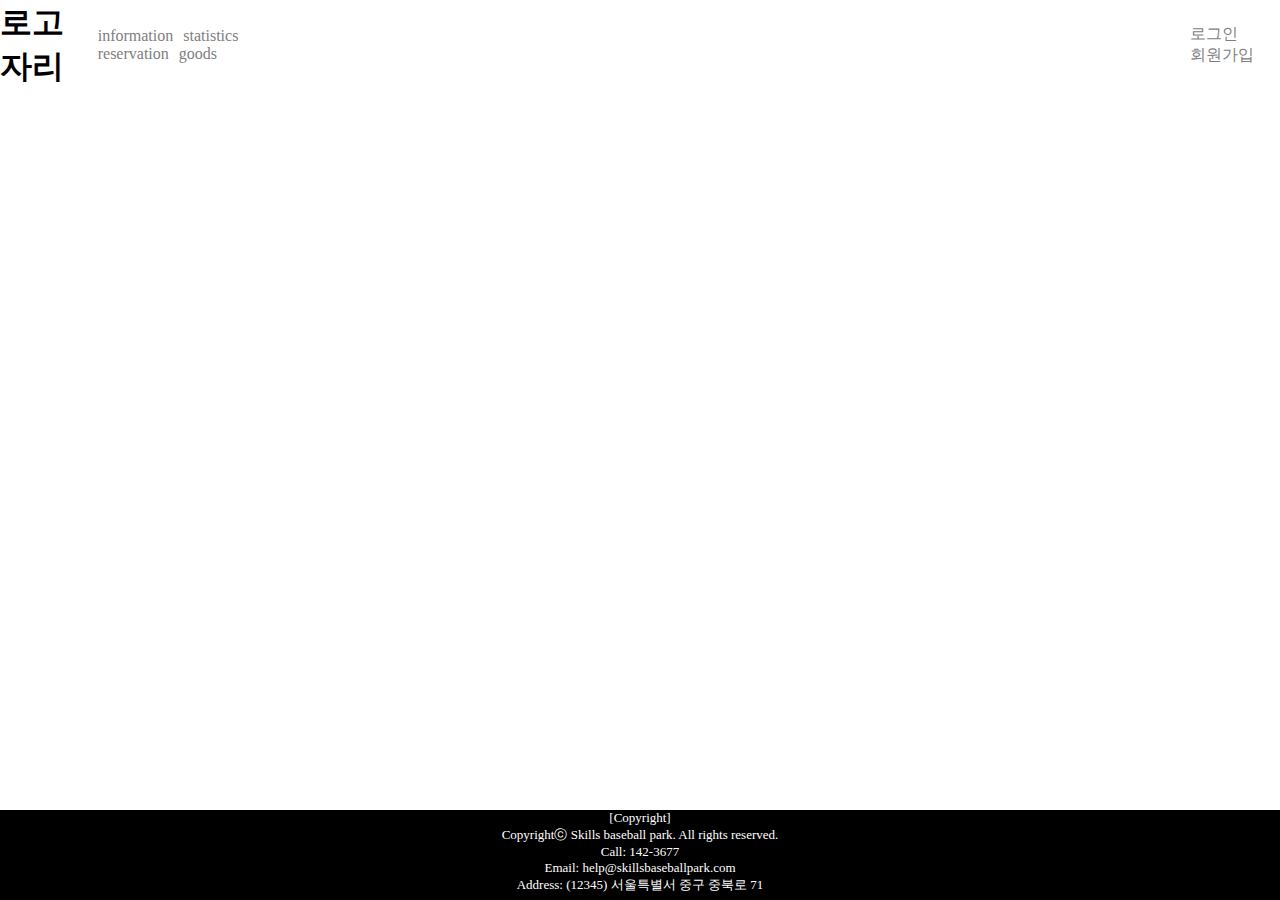
==== index.html @ 760633a7 "단체집합 당하기전 마지막 커밋" ====
<!DOCTYPE html>
<html lang="en">
<head>
    <meta charset="UTF-8">
    <meta name="viewport" content="width=device-width, initial-scale=1.0">
    <title>baseball</title>
    <link rel="stylesheet" href="style.css">
</head>
<body>
    <header>
        <div>
            <div class="headerdis">
                <h1>로고자리</h1>
                <ul class="nav_ul">
                    <li><a href="#">information</a></li>
                    <li><a href="#">statistics</a></li>
                    <li><a href="#">reservation</a></li>
                    <li><a href="#">goods</a></li>
                </ul>
                <ul class="login_ul">
                    <li><a href="#">로그인</a></li>
                    <li><a href="#">회원가입</a></li>
                </ul>
            </div>
        </div>
    </header>
    <main></main>
    <footer>
        <span>
            [Copyright]<br>
            Copyrightⓒ Skills baseball park. All rights reserved.<br>
            Call: 142-3677<br>
            Email: help@skillsbaseballpark.com<br>
            Address: (12345) 서울특별서 중구 중북로 71<br>
        </span>
    </footer>
</body>
</html>
---- style.css ----
* {
    margin: 0;
    padding: 0;
}
/* 그리드 */
body {
    width: 100vw;
    height: 100vh;
    display: grid;
    grid-template-columns: 1fr;
    grid-template-rows: 90px 1fr 90px;
    grid-template-areas:
    'header'
    'main'
    'footer';
}

header {
    grid-area: header;
}

main {
    grid-area: main;
}

footer {
    grid-area: footer;
}
/* 그리드 */

/* 헤더 영역 */
header {
    height: 90px;
    display: flex;
    justify-content: center;
    align-items: center;
}

ul {
    list-style: none;
}

li {
    float: left;
    margin-right: 10px;
}

.headerdis {
    display: flex;
    align-items: center;
}

.nav_ul {
    margin-left: 10px;
}

.login_ul {
    margin-left: 900px;
}

a {
    text-decoration: none;
    color: gray;
}

a:hover {
    font-weight: 900;
    color: black;
}
/* 헤더 영역 */
/* 푸터 영역 */
footer {
    display: flex;
    background-color: black;
    justify-content: center;
}

footer span {
    color: white;
    text-align: center;
    font-size: 13px;
}
/* 푸터 영역 */
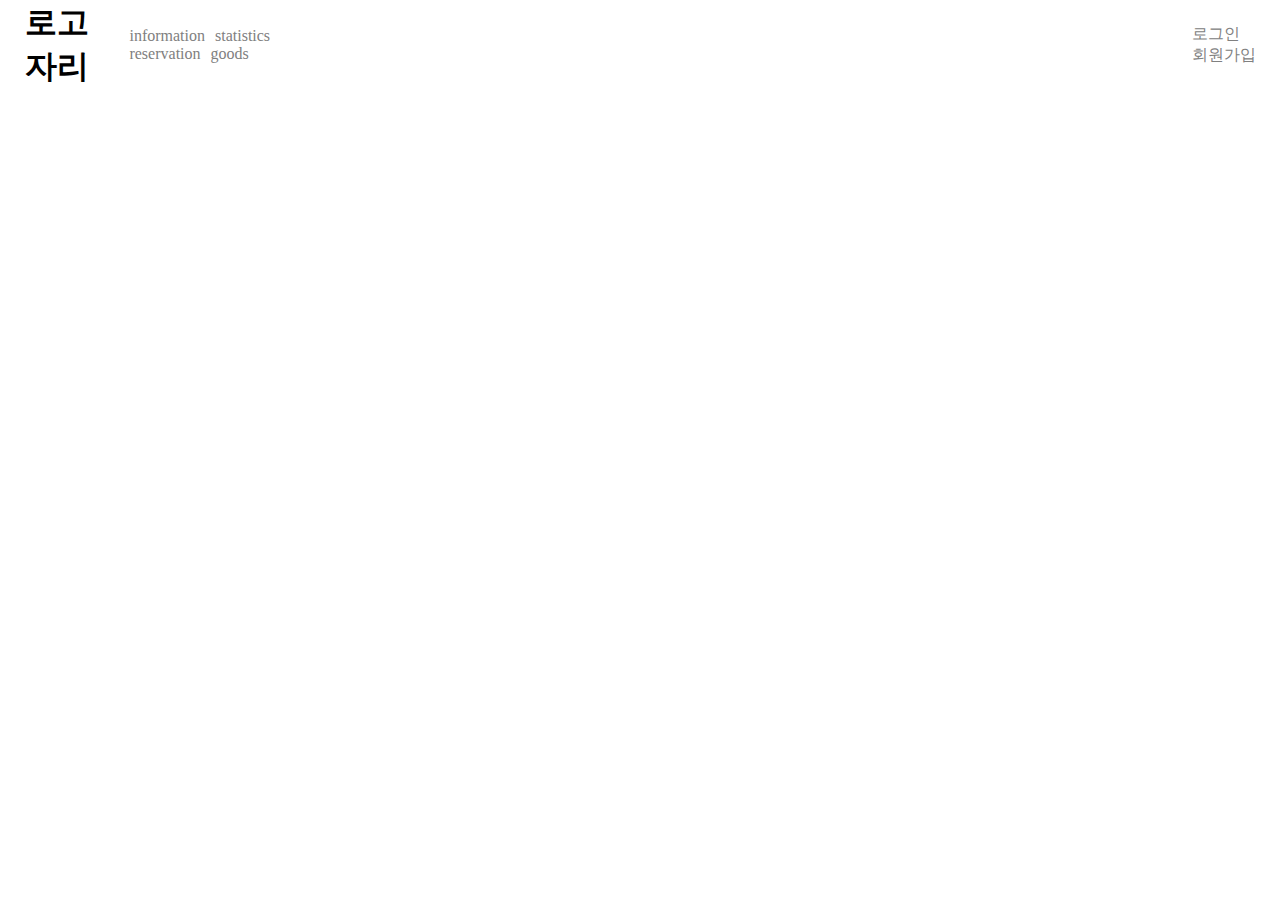
==== commit 548a988e: "세부조정" ====
--- a/index.html
+++ b/index.html
@@ -1,10 +1,10 @@
 <!DOCTYPE html>
-<html lang="en">
+<html lang="ko">
 <head>
     <meta charset="UTF-8">
     <meta name="viewport" content="width=device-width, initial-scale=1.0">
     <title>baseball</title>
-    <link rel="stylesheet" href="style.css">
+    <link rel="stylesheet" href="./style.css">
 </head>
 <body>
     <header>
@@ -24,7 +24,8 @@
             </div>
         </div>
     </header>
-    <main></main>
+    <main>
+    </main>
     <footer>
         <span>
             [Copyright]<br>
--- a/style.css
+++ b/style.css
@@ -2,38 +2,17 @@
     margin: 0;
     padding: 0;
 }
-/* 그리드 */
-body {
-    width: 100vw;
-    height: 100vh;
-    display: grid;
-    grid-template-columns: 1fr;
-    grid-template-rows: 90px 1fr 90px;
-    grid-template-areas:
-    'header'
-    'main'
-    'footer';
-}
-
-header {
-    grid-area: header;
-}
-
-main {
-    grid-area: main;
-}
-
-footer {
-    grid-area: footer;
-}
-/* 그리드 */
 
 /* 헤더 영역 */
 header {
+    background-color: white;
     height: 90px;
     display: flex;
     justify-content: center;
     align-items: center;
+    position: fixed;
+    padding-left: 25px;
+    padding-right: 11px;
 }
 
 ul {
@@ -51,7 +30,7 @@
 }
 
 .nav_ul {
-    margin-left: 10px;
+    margin-left: 30px;
 }
 
 .login_ul {
@@ -68,6 +47,7 @@
     color: black;
 }
 /* 헤더 영역 */
+
 /* 푸터 영역 */
 footer {
     display: flex;
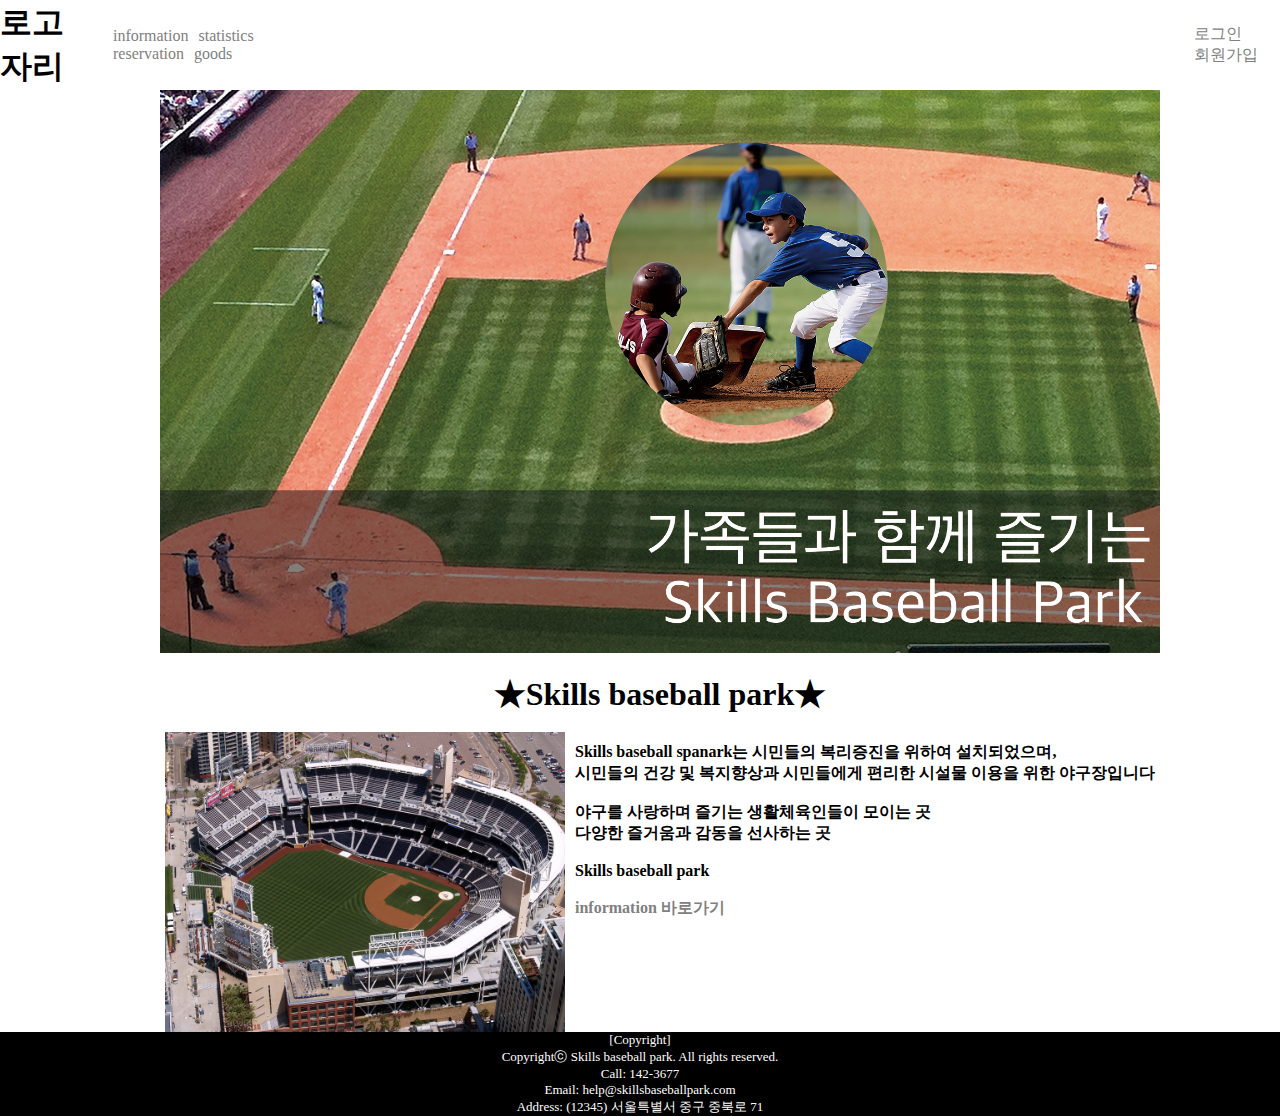
==== commit e6a1cd3d: "슬라이드와 information영역 만들기" ====
--- a/index.html
+++ b/index.html
@@ -8,32 +8,81 @@
 </head>
 <body>
     <header>
-        <div>
+        <divs>
             <div class="headerdis">
                 <h1>로고자리</h1>
                 <ul class="nav_ul">
-                    <li><a href="#">information</a></li>
-                    <li><a href="#">statistics</a></li>
-                    <li><a href="#">reservation</a></li>
-                    <li><a href="#">goods</a></li>
+                    <li class="headerli"><a href="#">information</a></li>
+                    <li class="headerli"><a href="#">statistics</a></li>
+                    <li class="headerli"><a href="#">reservation</a></li>
+                    <li class="headerli"><a href="#">goods</a></li>
                 </ul>
                 <ul class="login_ul">
-                    <li><a href="#">로그인</a></li>
-                    <li><a href="#">회원가입</a></li>
+                    <li class="headerli"><a href="#">로그인</a></li>
+                    <li class="headerli"><a href="#">회원가입</a></li>
                 </ul>
             </div>
         </div>
     </header>
-    <main>
+    <main id="container">
+      <!-- 슬라이드 -->
+      <div class="slidebox">
+        <input type="radio" name="slide" id="slide01" checked />
+        <input type="radio" name="slide" id="slide02"/>
+        <input type="radio" name="slide" id="slide03" />
+        <input type="radio" name="slide" id="slide04" />
+        <ul class="slidelist">
+          <li class="slideitem">
+            <div>
+              <a><img src="./IMG/slide1.png" /></a>
+            </div>
+          </li>
+          <li class="slideitem">
+            <div>
+              <a><img src="./IMG/slide2.png" /></a>
+            </div>
+          </li>
+          <li class="slideitem">
+            <div>
+              <a><img src="./IMG/slide3.png" /></a>
+            </div>
+          </li>
+          <li class="slideitem">
+            <div>
+              <a><img src="./IMG/slide4.png" /></a>
+            </div>
+          </li>
+        </ul>
+      </div>
+      <!-- 슬라이드 -->
+      <!-- 인포메이션 영역 -->
+      <div class="informationh1">
+        <h1>★Skills baseball park★</h1>
+      </div>
+      <div class="informationimgspan">
+        <img src="./IMG/42.jpg" alt="" class="informationimg">
+        <p>
+          Skills baseball spanark는 시민들의 복리증진을 위하여 설치되었으며,<br>
+          시민들의 건강 및 복지향상과 시민들에게 편리한 시설물 이용을 위한 야구장입니다<br>
+          <br>
+          야구를 사랑하며 즐기는 생활체육인들이 모이는 곳<br>
+          다양한 즐거움과 감동을 선사하는 곳<br>
+          <br>
+          Skills baseball park<br>
+          <br>
+          <a href="#">information 바로가기</a>
+        </p>
+      </div>
+      <!-- 인포메이션 영역 -->
     </main>
     <footer>
-        <span>
-            [Copyright]<br>
-            Copyrightⓒ Skills baseball park. All rights reserved.<br>
-            Call: 142-3677<br>
-            Email: help@skillsbaseballpark.com<br>
-            Address: (12345) 서울특별서 중구 중북로 71<br>
-        </span>
+      <span>
+        [Copyright]<br>
+        Copyrightⓒ Skills baseball park. All rights reserved.<br>
+        Call: 142-3677<br>
+        Email: help@skillsbaseballpark.com<br>
+        Address: (12345) 서울특별서 중구 중북로 71<br>
+      </span>
     </footer>
-</body>
+  </body>
 </html>--- a/style.css
+++ b/style.css
@@ -6,20 +6,20 @@
 /* 헤더 영역 */
 header {
     background-color: white;
+    width: 100%;
     height: 90px;
     display: flex;
     justify-content: center;
     align-items: center;
     position: fixed;
-    padding-left: 25px;
-    padding-right: 11px;
+    z-index: 1;
 }
 
 ul {
     list-style: none;
 }
 
-li {
+.headerli {
     float: left;
     margin-right: 10px;
 }
@@ -48,6 +48,102 @@
 }
 /* 헤더 영역 */
 
+
+
+/* 콘테이너 */
+#container {
+    width: 1320px;
+    margin: 0 auto;
+}
+
+/* 슬라이드 */
+[name="slide"] {
+    display: none;
+}
+
+.slidebox {
+    max-width: 1000px;
+    width: 100%;
+    margin: 0 auto;
+    text-align: center;
+    padding-top: 90px;
+}
+
+.slidebox img {
+    max-width: 100%;
+}
+
+.slidebox .slidelist {
+    white-space: nowrap;
+    font-size: 0;
+    overflow: hidden;
+}
+
+.slidebox .slideitem {
+    position: relative;
+    display: inline-block;
+    vertical-align: middle;
+    width: 100%;
+    transition: all 0.35s;
+}
+
+.slidebox .slideitem {
+    animation: slideAnimation 8s infinite linear;
+}
+
+@keyframes slideAnimation {
+
+    0%,
+    20%,
+    100% {
+        transform: translateX(0%);
+    }
+
+    25%,
+    45% {
+        transform: translateX(-100%);
+    }
+
+    50%,
+    70% {
+        transform: translateX(-200%);
+    }
+
+    75%,
+    95% {
+        transform: translateX(-300%);
+    }
+}
+/* 슬라이드 */
+
+/* 인포메이션 영역 */
+.informationh1 {
+    display: flex;
+    justify-content: center;
+    padding-top: 20px;
+    padding-bottom: 15px;
+}
+
+.informationimg {
+    width: 400px;
+    height: 300px;
+}
+
+.informationimgspan {
+    display: flex;
+    justify-content: center;
+}
+
+.informationimgspan p {
+    padding-top: 10px;
+    padding-left: 10px;
+    font-weight: 800;
+}
+
+/* 인포메이션 영역 */
+/* 콘테이너 */
+
+
 /* 푸터 영역 */
 footer {
     display: flex;
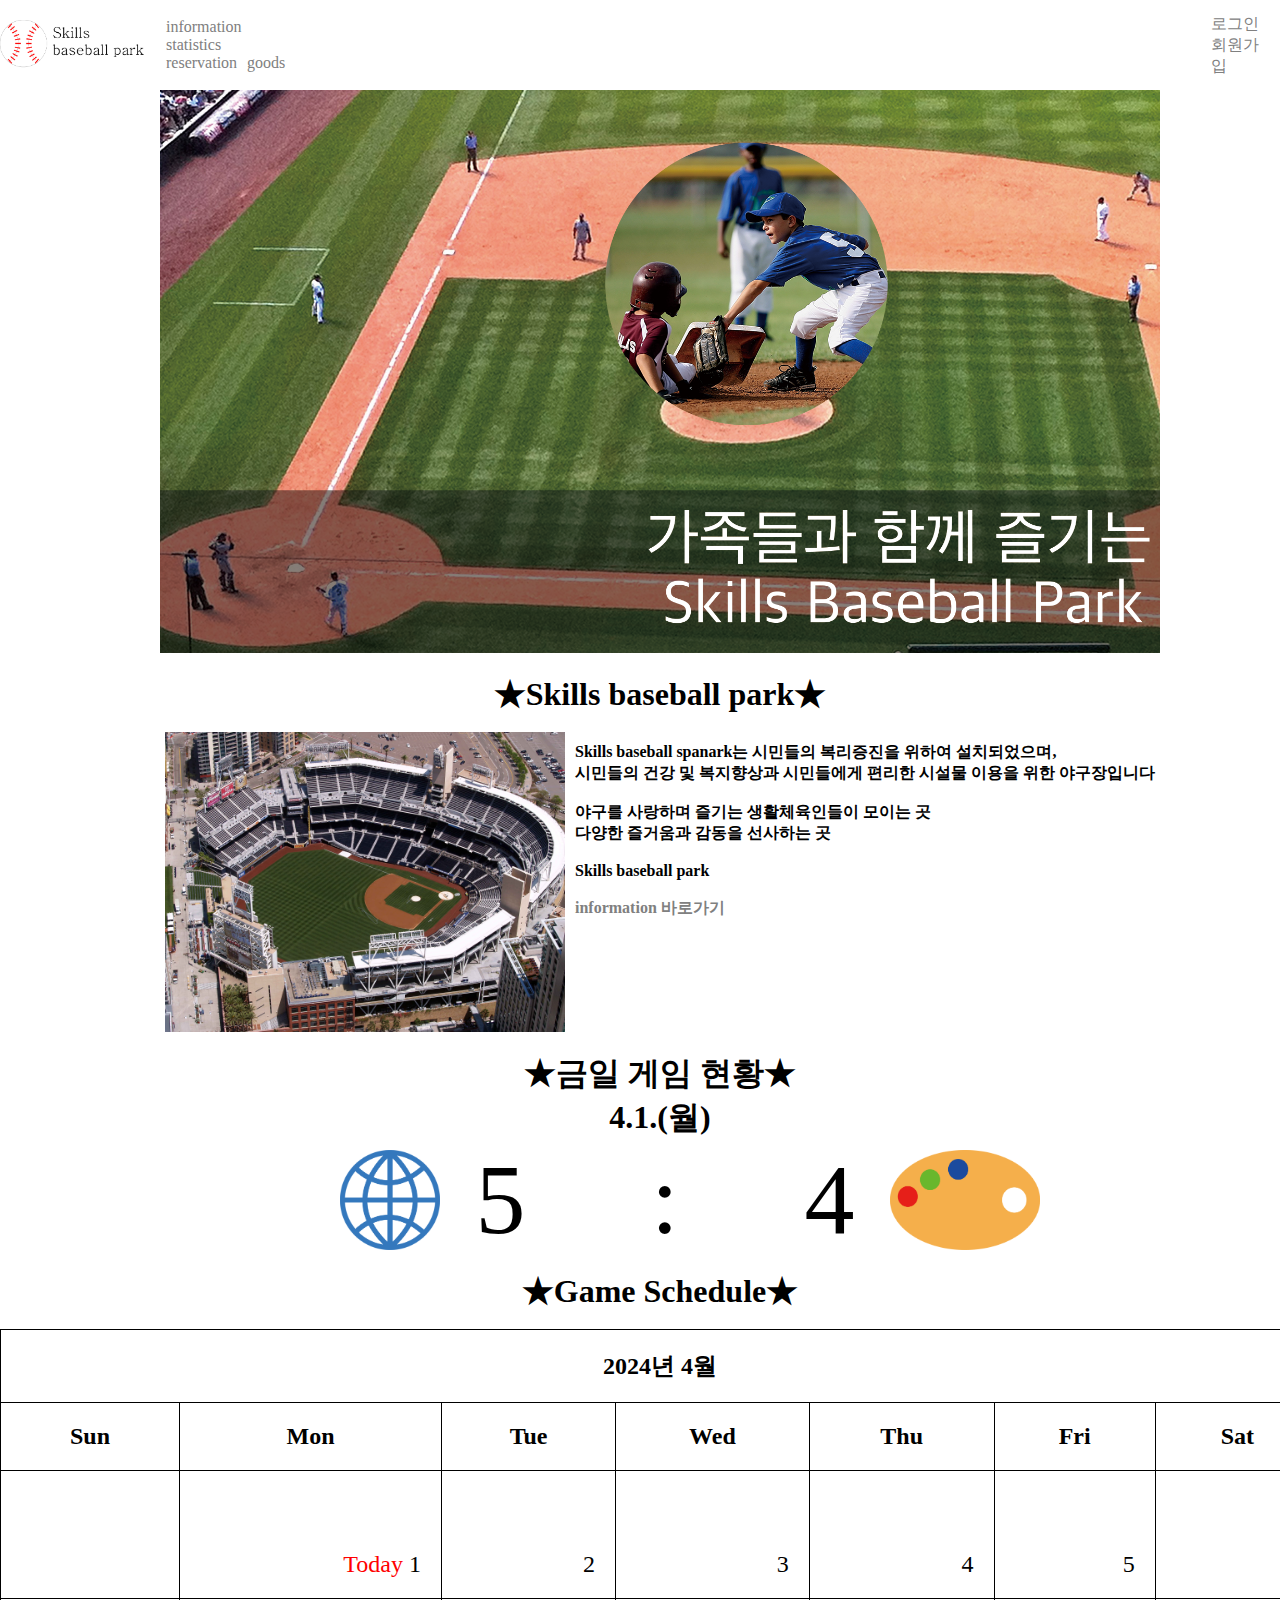
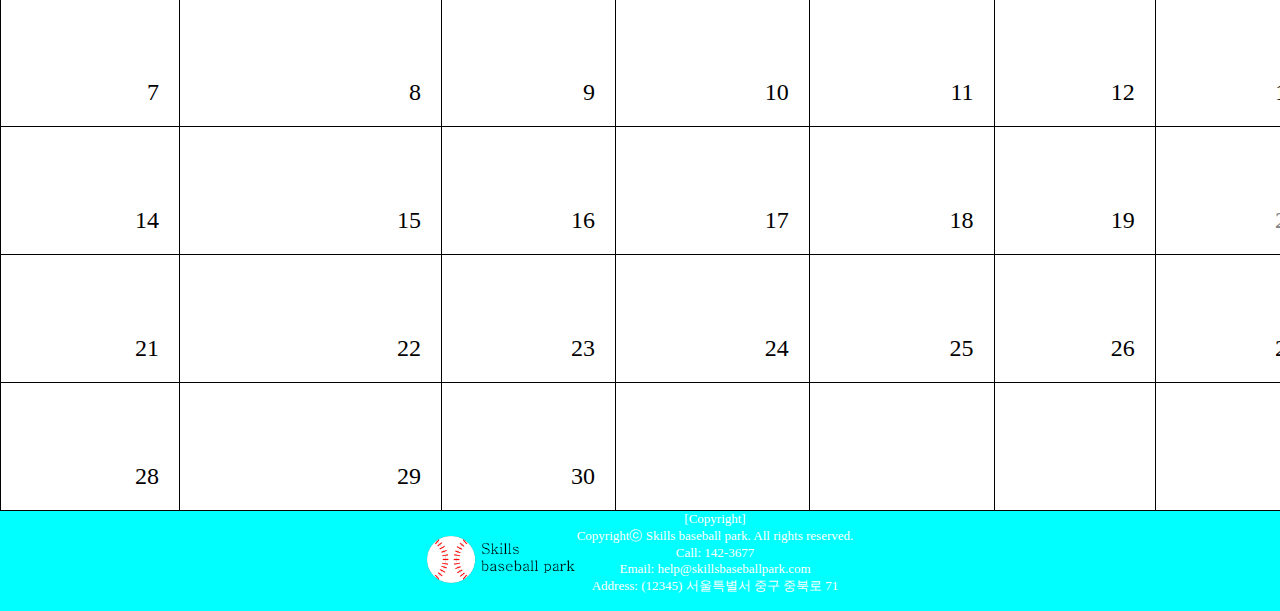
==== commit 7e8e1018: "팀 로고 추가" ====
--- a/index.html
+++ b/index.html
@@ -8,9 +8,9 @@
 </head>
 <body>
     <header>
-        <divs>
+        <div>
             <div class="headerdis">
-                <h1>로고자리</h1>
+                <img src="./logo.png" alt="" class="logo">
                 <ul class="nav_ul">
                     <li class="headerli"><a href="#">information</a></li>
                     <li class="headerli"><a href="#">statistics</a></li>
@@ -25,7 +25,7 @@
         </div>
     </header>
     <main id="container">
-      <!-- 슬라이드 -->
+      <!-- 슬라이드 시작 -->
       <div class="slidebox">
         <input type="radio" name="slide" id="slide01" checked />
         <input type="radio" name="slide" id="slide02"/>
@@ -54,8 +54,8 @@
           </li>
         </ul>
       </div>
-      <!-- 슬라이드 -->
-      <!-- 인포메이션 영역 -->
+      <!-- 슬라이드 끝 -->
+      <!-- 인포메이션 영역 시작 -->
       <div class="informationh1">
         <h1>★Skills baseball park★</h1>
       </div>
@@ -73,9 +73,112 @@
           <a href="#">information 바로가기</a>
         </p>
       </div>
-      <!-- 인포메이션 영역 -->
+      <!-- 인포메이션 영역 끝 -->
+
+      <!-- 금일 게임 현황 시작 -->
+      <div class="rmadlfh1">
+        <h1>★금일 게임 현황★</h1>
+      </div>
+      <div class="rmadlfday">
+        <h1>4.1.(월)</h1>
+      </div>
+      
+      <div class="today_game">
+        <img src="./teamweb.png" alt="" class="teamweb">
+        <span class="span5">5</span>
+        <span>:</span>
+        <span class="span4">4</span>
+        <img src="./teamdesign.png" alt="" class="teamweb2">
+      </div>
+      <!-- 금일 게임 현황 끝 -->
+
+      <!-- 게임 스케쥴 영역 시작 -->
+      <div class="informationh1">
+        <h1>★Game Schedule★</h1>
+      </div>
+      <Table class="game_table">
+        <tr id="game_table_tr">
+          <th colspan="7">
+            2024년 4월
+          </th>
+        </tr>
+        <tr id="game_table_tr">
+          <th>Sun</th>
+          <th>Mon</th>
+          <th>Tue</th>
+          <th>Wed</th>
+          <th>Thu</th>
+          <th>Fri</th>
+          <th>Sat</th>
+        </tr>
+        <tr>
+          <td></td>
+          <td>
+            <span id="today">Today</span>
+            1
+          </td>
+          <td>2</td>
+          <td>3</td>
+          <td>4</td>
+          <td>5</td>
+          <td>6</td>
+        </tr>
+        <tr>
+          <td>7</td>
+          <td>8</td>
+          <td>9</td>
+          <td>10</td>
+          <td>11</td>
+          <td>12</td>
+          <td>13</td>
+        </tr>
+        <tr>
+          <td>14</td>
+          <td>15</td>
+          <td>16</td>
+          <td>17</td>
+          <td>18</td>
+          <td>19</td>
+          <td class="have_game"><a href="#modal">20</a></td>
+        </tr>
+        <tr>
+          <td>21</td>
+          <td>22</td>
+          <td>23</td>
+          <td>24</td>
+          <td>25</td>
+          <td>26</td>
+          <td>27</td>
+        </tr>
+        <tr>
+          <td>28</td>
+          <td>29</td>
+          <td>30</td>
+          <td></td>
+          <td></td>
+          <td></td>
+          <td></td>
+        </tr>
+
+      </Table>
+      <!-- 게임 스케쥴 영역 끝 -->
+      <!-- 모달 시작 -->
+      <div id="modal">
+        <div id="modal_container">
+          <div id="modal_header">
+            <h1>4월 20일</h1>
+          </div>
+          <hr>
+          <div id="modal_body">
+            <p>아직 게임이 없습니다.</p>
+          </div>
+          <a href="#game_schedule_table"><button id="modal_close">닫기</button></a>
+        </div>
+      </div>
+      <!-- 모달 끝 -->
     </main>
     <footer>
+      <img src="./logo.png" alt="" class="logo" id="logo">
       <span>
         [Copyright]<br>
         Copyrightⓒ Skills baseball park. All rights reserved.<br>
--- a/style.css
+++ b/style.css
@@ -3,7 +3,7 @@
     padding: 0;
 }
 
-/* 헤더 영역 */
+/* 헤더 영역 시작 */
 header {
     background-color: white;
     width: 100%;
@@ -15,6 +15,11 @@
     z-index: 1;
 }
 
+.logo {
+    width: 150px;
+    height: 50px;
+}
+
 ul {
     list-style: none;
 }
@@ -30,7 +35,7 @@
 }
 
 .nav_ul {
-    margin-left: 30px;
+    margin-left: 20px;
 }
 
 .login_ul {
@@ -46,17 +51,20 @@
     font-weight: 900;
     color: black;
 }
-/* 헤더 영역 */
-
-
-
-/* 콘테이너 */
+/* 헤더 영역 끝 */
+
+
+
+/* 콘테이너 시작 */
 #container {
     width: 1320px;
     margin: 0 auto;
-}
-
-/* 슬라이드 */
+    display: flex;
+    flex-wrap: wrap;
+    justify-content: center;
+}
+
+/* 슬라이드 시작 */
 [name="slide"] {
     display: none;
 }
@@ -114,14 +122,15 @@
         transform: translateX(-300%);
     }
 }
-/* 슬라이드 */
-
-/* 인포메이션 영역 */
+/* 슬라이드 끝*/
+
+/* 인포메이션 영역 시작*/
 .informationh1 {
     display: flex;
     justify-content: center;
     padding-top: 20px;
     padding-bottom: 15px;
+    width: 100%;
 }
 
 .informationimg {
@@ -132,6 +141,7 @@
 .informationimgspan {
     display: flex;
     justify-content: center;
+    width: 100%;
 }
 
 .informationimgspan p {
@@ -140,15 +150,151 @@
     font-weight: 800;
 }
 
-/* 인포메이션 영역 */
-/* 콘테이너 */
-
-
-/* 푸터 영역 */
+/* 인포메이션 영역 끝 */
+
+/* 금일 게임 현황 시작 */
+
+.rmadlfh1{
+    display: flex;
+    justify-content: center;
+    padding-top: 20px;
+    width: 100%;
+
+}
+
+.rmadlfday{
+    display: flex;
+    justify-content: center;
+    width: 100%;
+    padding-bottom: 10px;
+}
+
+.today_game {
+    display: flex;
+    justify-content: space-between;
+    align-items: center;
+    width: 1000px;
+    height: 100px;
+    padding-left: 60px;
+    /* background-color: aqua; */
+}
+
+.today_game span {
+    font-size: 100px;
+}
+
+.span5 {
+    padding-right: 90px;
+    border-radius: 10%;
+}
+
+.span5:hover {
+    color: #007bff;
+}
+
+.span4 {
+    padding-left: 90px;
+}
+
+.span4:hover {
+    color: orange;
+}
+
+.teamweb{
+    width: 100px;
+    height: 100px;
+    padding-left: 150px;
+    
+}
+.teamweb2{
+    width: 150px;
+    height: 100px;
+    padding-right: 150px;
+}
+/* 금일 게임 현황 끝 */
+
+/* 게임 스케쥴 영역 시작 */
+.game_table {
+    border: 1px solid black;
+    border-collapse: collapse;
+    width: 100%;
+}
+
+.game_table tr, .game_table td, .game_table th {
+    border: 1px solid black;
+    font-size: 24px;
+    padding: 20px;
+}
+
+.game_table tr, .game_table td {
+    padding-top: 80px;
+    text-align: end;
+}
+
+#game_table_tr {
+    text-align: center;
+}
+
+#today {
+    color: red;
+}
+/* 게임 스케쥴 영역 끝 */
+
+/* 모달 영역 시작 */
+#modal
+{
+    position: fixed;
+    width: 100%;
+    height: 100vh;
+    z-index: 1000;
+    top: 0;
+    left: 0;
+    background-color: rgba(0, 0, 0, 0.7);
+    text-align: center;
+    opacity: 0;
+    transition: all 0.5s;
+    visibility: hidden;
+}
+
+#modal_close {
+    font-size: 20px;
+    border: 1px solid #007bff;
+    border-radius: 0.25rem;
+    background-color: #007bff;
+    color: white;
+    margin-top: 20px;
+    padding: 5px 10px;
+    cursor: pointer;
+}
+
+#modal_container {
+    padding: 30px 10px;
+    background-color: white;
+    width: 40%;
+    margin: 0 auto;
+    margin-top: 120px;
+    border-radius: 20px;
+}
+
+#modal_body {
+    margin-top: 20px;
+    font-size: 24px;
+}
+
+#modal:target {
+    visibility: visible;
+    opacity: 1;
+}
+/* 모달 영역 끝 */
+/* 콘테이너 끝 */
+
+
+/* 푸터 영역 시작 */
 footer {
     display: flex;
-    background-color: black;
-    justify-content: center;
+    background-color: aqua;
+    justify-content: center;
+    height: 100px;
 }
 
 footer span {
@@ -156,4 +302,8 @@
     text-align: center;
     font-size: 13px;
 }
-/* 푸터 영역 */
+
+#logo {
+    padding-top: 25px;
+}
+/* 푸터 영역 끝 */
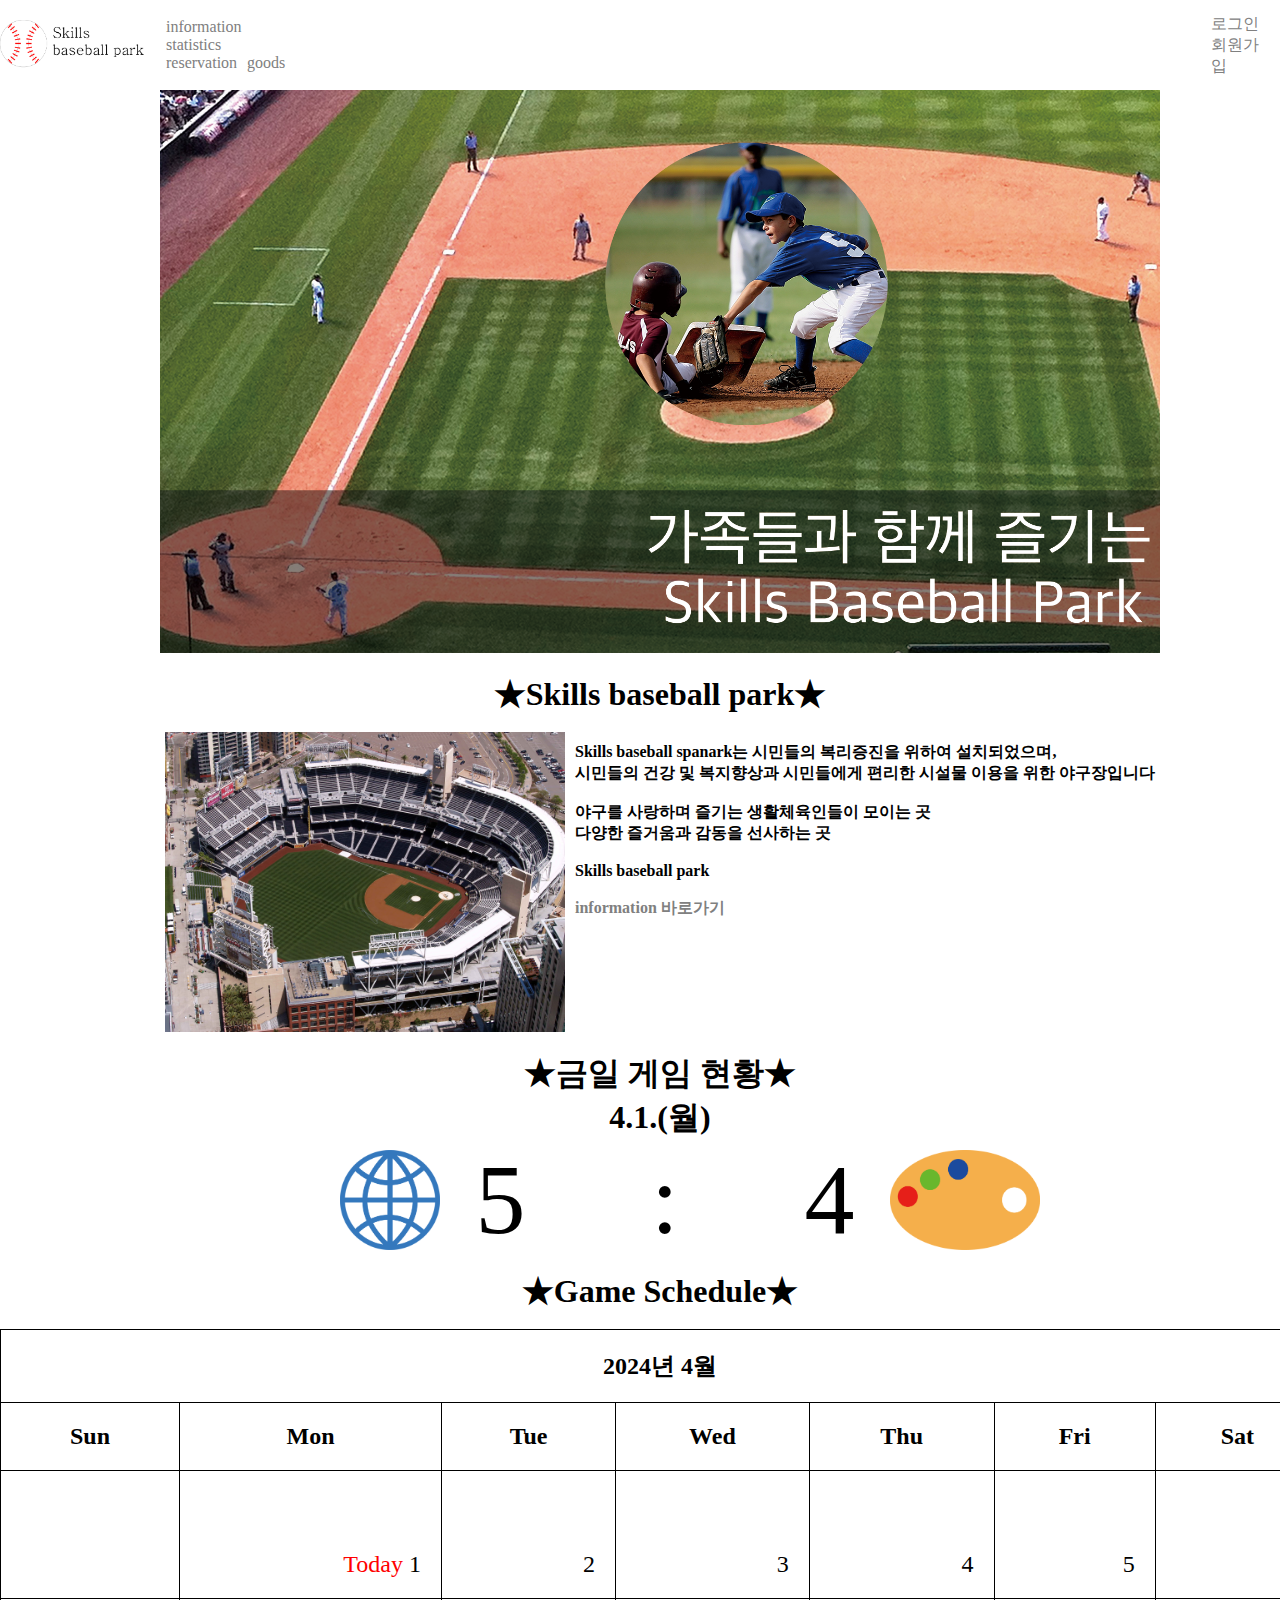
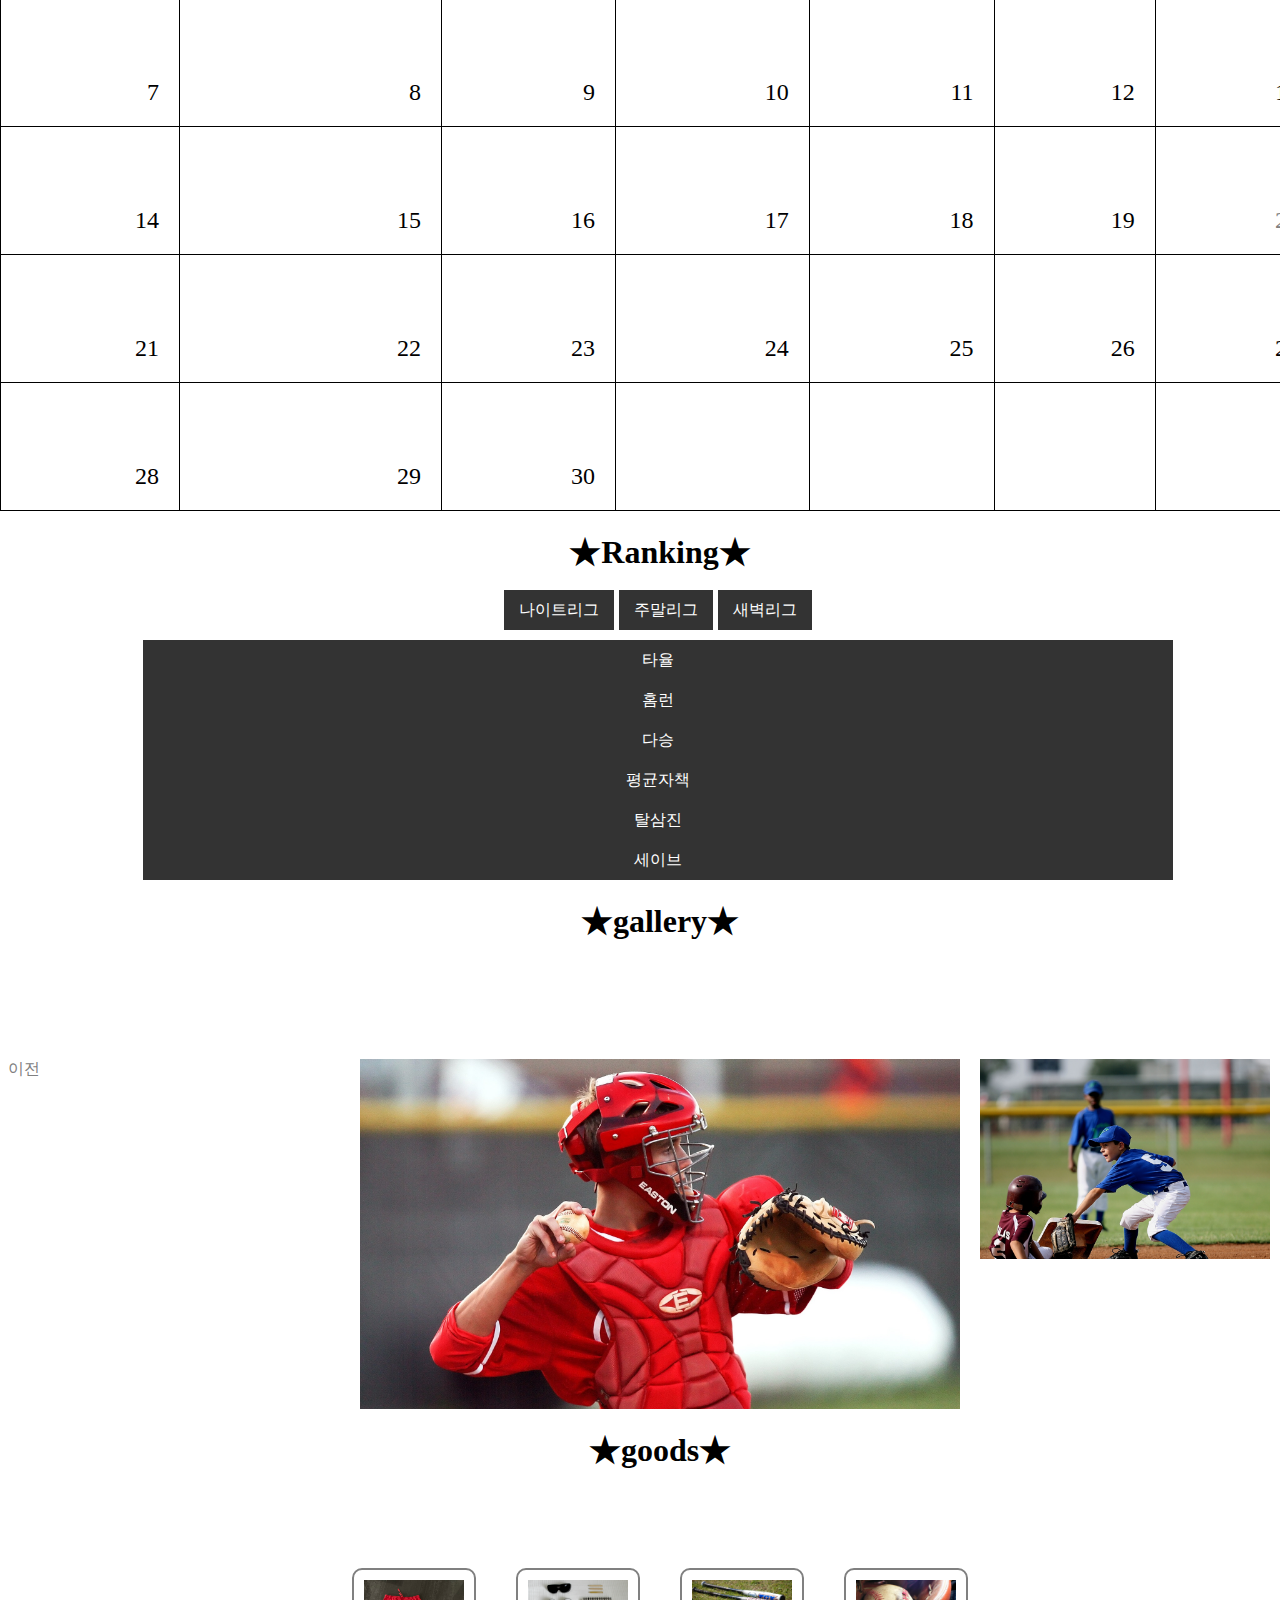
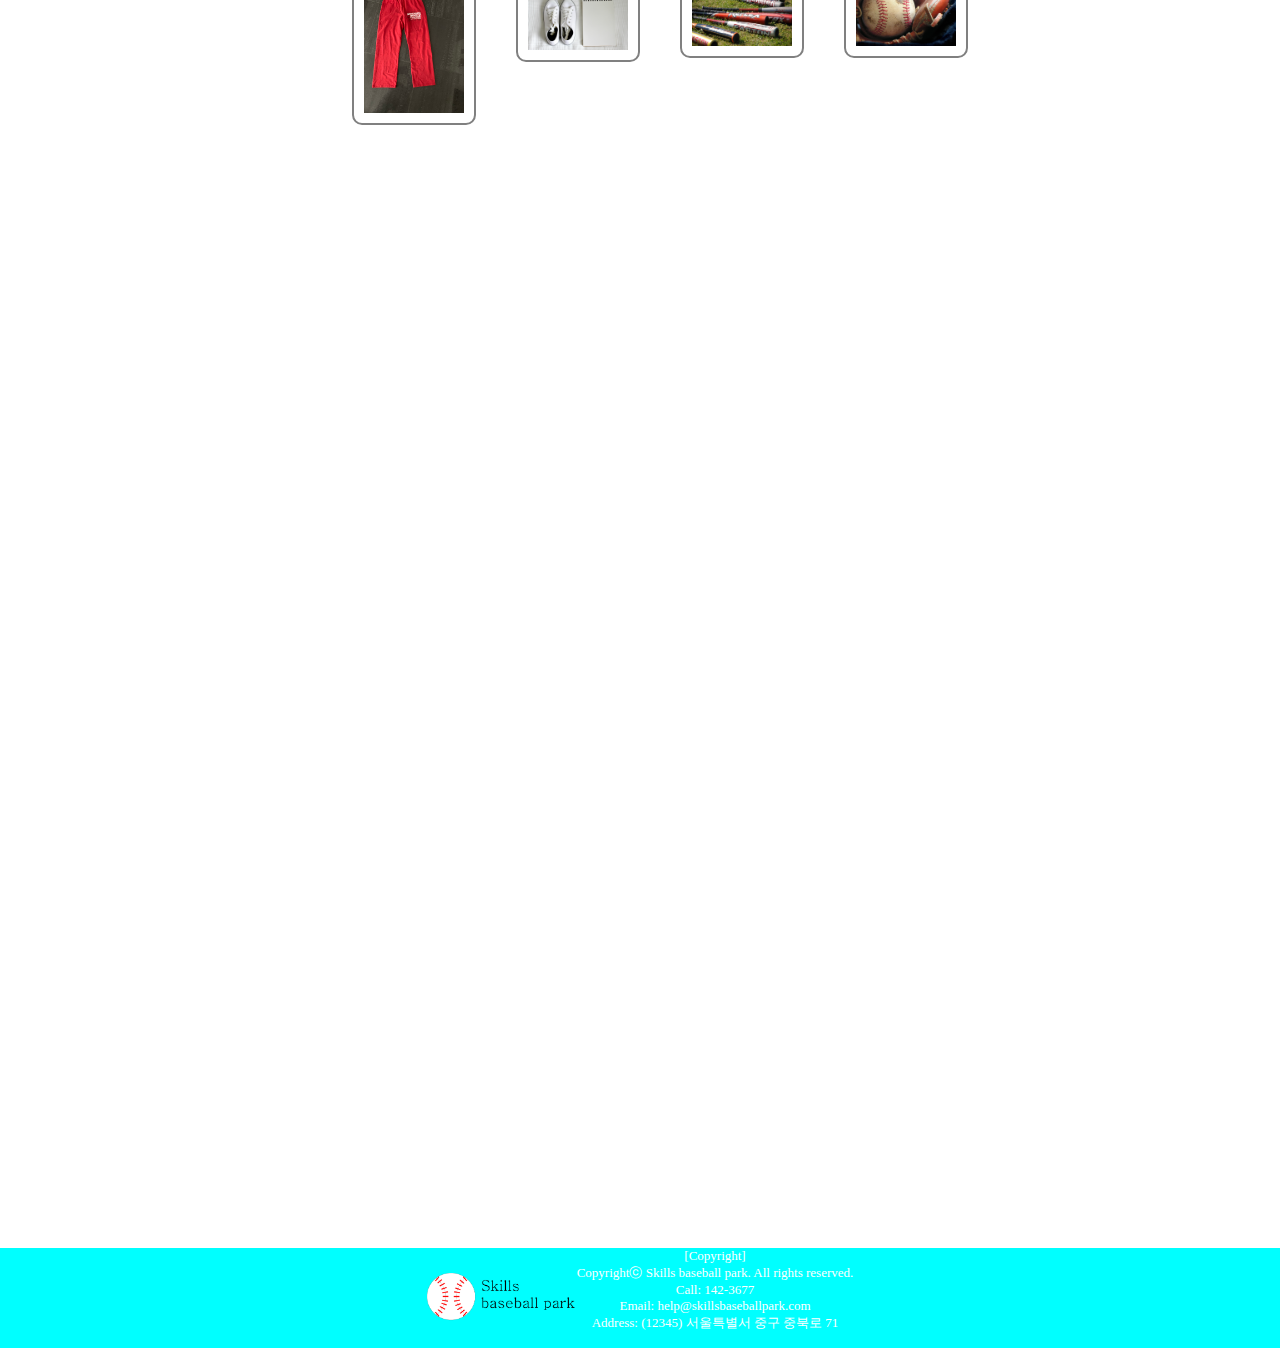
==== commit b9534189: "랭킹영역,갤러리 영역, 굿즈 영역 추가" ====
--- a/index.html
+++ b/index.html
@@ -1,191 +1,451 @@
 <!DOCTYPE html>
 <html lang="ko">
+
 <head>
-    <meta charset="UTF-8">
-    <meta name="viewport" content="width=device-width, initial-scale=1.0">
-    <title>baseball</title>
-    <link rel="stylesheet" href="./style.css">
+  <meta charset="UTF-8">
+  <meta name="viewport" content="width=device-width, initial-scale=1.0">
+  <title>baseball</title>
+  <link rel="stylesheet" href="./style.css">
 </head>
+
 <body>
-    <header>
-        <div>
-            <div class="headerdis">
-                <img src="./logo.png" alt="" class="logo">
-                <ul class="nav_ul">
-                    <li class="headerli"><a href="#">information</a></li>
-                    <li class="headerli"><a href="#">statistics</a></li>
-                    <li class="headerli"><a href="#">reservation</a></li>
-                    <li class="headerli"><a href="#">goods</a></li>
-                </ul>
-                <ul class="login_ul">
-                    <li class="headerli"><a href="#">로그인</a></li>
-                    <li class="headerli"><a href="#">회원가입</a></li>
-                </ul>
-            </div>
+  <header>
+    <div>
+      <div class="headerdis">
+        <img src="./logo.png" alt="" class="logo">
+        <ul class="nav_ul">
+          <li class="headerli"><a href="./sub01.html">information</a></li>
+          <li class="headerli"><a href="#">statistics</a></li>
+          <li class="headerli"><a href="#">reservation</a></li>
+          <li class="headerli"><a href="#">goods</a></li>
+        </ul>
+        <ul class="login_ul">
+          <li class="headerli"><a href="#">로그인</a></li>
+          <li class="headerli"><a href="#">회원가입</a></li>
+        </ul>
+      </div>
+    </div>
+  </header>
+  <main id="container">
+    <!-- 슬라이드 시작 -->
+    <div class="slidebox">
+      <input type="radio" name="slide" id="slide01" checked />
+      <input type="radio" name="slide" id="slide02" />
+      <input type="radio" name="slide" id="slide03" />
+      <input type="radio" name="slide" id="slide04" />
+      <ul class="slidelist">
+        <li class="slideitem">
+          <div>
+            <a><img src="./IMG/slide1.png" /></a>
+          </div>
+        </li>
+        <li class="slideitem">
+          <div>
+            <a><img src="./IMG/slide2.png" /></a>
+          </div>
+        </li>
+        <li class="slideitem">
+          <div>
+            <a><img src="./IMG/slide3.png" /></a>
+          </div>
+        </li>
+        <li class="slideitem">
+          <div>
+            <a><img src="./IMG/slide4.png" /></a>
+          </div>
+        </li>
+      </ul>
+    </div>
+    <!-- 슬라이드 끝 -->
+    <!-- 인포메이션 영역 시작 -->
+    <div class="informationh1">
+      <h1>★Skills baseball park★</h1>
+    </div>
+    <div class="informationimgspan">
+      <img src="./IMG/42.jpg" alt="" class="informationimg">
+      <p>
+        Skills baseball spanark는 시민들의 복리증진을 위하여 설치되었으며,<br>
+        시민들의 건강 및 복지향상과 시민들에게 편리한 시설물 이용을 위한 야구장입니다<br>
+        <br>
+        야구를 사랑하며 즐기는 생활체육인들이 모이는 곳<br>
+        다양한 즐거움과 감동을 선사하는 곳<br>
+        <br>
+        Skills baseball park<br>
+        <br>
+        <a href="./sub01.html">information 바로가기</a>
+      </p>
+    </div>
+    <!-- 인포메이션 영역 끝 -->
+
+    <!-- 금일 게임 현황 시작 -->
+    <div class="rmadlfh1">
+      <h1>★금일 게임 현황★</h1>
+    </div>
+    <div class="rmadlfday">
+      <h1>4.1.(월)</h1>
+    </div>
+
+    <div class="today_game">
+      <img src="./teamweb.png" alt="" class="teamweb">
+      <span class="span5">5</span>
+      <span>:</span>
+      <span class="span4">4</span>
+      <img src="./teamdesign.png" alt="" class="teamweb2">
+    </div>
+    <!-- 금일 게임 현황 끝 -->
+
+    <!-- 게임 스케쥴 영역 시작 -->
+    <div class="informationh1">
+      <h1>★Game Schedule★</h1>
+    </div>
+    <Table class="game_table">
+      <tr id="game_table_tr">
+        <th colspan="7">
+          2024년 4월
+        </th>
+      </tr>
+      <tr id="game_table_tr">
+        <th>Sun</th>
+        <th>Mon</th>
+        <th>Tue</th>
+        <th>Wed</th>
+        <th>Thu</th>
+        <th>Fri</th>
+        <th>Sat</th>
+      </tr>
+      <tr>
+        <td></td>
+        <td>
+          <span id="today">Today</span>
+          1
+        </td>
+        <td>2</td>
+        <td>3</td>
+        <td>4</td>
+        <td>5</td>
+        <td>6</td>
+      </tr>
+      <tr>
+        <td>7</td>
+        <td>8</td>
+        <td>9</td>
+        <td>10</td>
+        <td>11</td>
+        <td>12</td>
+        <td>13</td>
+      </tr>
+      <tr>
+        <td>14</td>
+        <td>15</td>
+        <td>16</td>
+        <td>17</td>
+        <td>18</td>
+        <td>19</td>
+        <td class="have_game"><a href="#modal">20</a></td>
+      </tr>
+      <tr>
+        <td>21</td>
+        <td>22</td>
+        <td>23</td>
+        <td>24</td>
+        <td>25</td>
+        <td>26</td>
+        <td>27</td>
+      </tr>
+      <tr>
+        <td>28</td>
+        <td>29</td>
+        <td>30</td>
+        <td></td>
+        <td></td>
+        <td></td>
+        <td></td>
+      </tr>
+
+    </Table>
+    <!-- 게임 스케쥴 영역 끝 -->
+
+    <!-- 랭킹 영역 시작 -->
+    <div class="informationh1">
+      <h1>★Ranking★</h1>
+    </div>
+    <ul class="menu">
+      <li>
+        <a href="#menu">나이트리그</a>
+        <ul class="depth_1">
+          <li><a href="# ">투수 순위</a></li>
+          <li><a href="#nighthitter">타자 순위</a></li>
+        </ul>
+      </li>
+      <li>
+        <a href="#menu">주말리그</a>
+        <ul class="depth_1">
+          <li><a href="#weekendpitcher">투수 순위</a></li>
+          <li><a href="#weekendhitter">타자 순위</a></li>
+        </ul>
+      </li>
+      <li>
+        <a href="#menu">새벽리그</a>
+        <ul class="depth_1">
+          <li><a href="#dawnpitcher">투수 순위</a></li>
+          <li><a href="#dawnhitter">타자 순위</a></li>
+        </ul>
+      </li>
+    </ul>
+    <div class="rankall" id="nightpitcher">
+      <div class="nightpitcher">
+        <h1>나이트리그 - 투수순위</h1>
+        <ul>
+          <li>1.나일루</li>
+          <li>2.나이루</li>
+          <li>3.나삼루</li>
+          <li>4.나사루</li>
+          <li>5.나오루</li>
+          <li>6.나육루</li>
+          <li>7.나칠루</li>
+        </ul>
+      </div>
+    </div>
+    <div class="rankall" id="nighthitter">
+      <div class="nighthitter">
+        <h1>나이트리그 - 타자순위</h1>
+        <ul>
+          <li>1.나일타</li>
+          <li>2.나이타</li>
+          <li>3.나삼타</li>
+          <li>4.나사타</li>
+          <li>5.나오타</li>
+          <li>6.나육타</li>
+          <li>7.나칠타</li>
+        </ul>
+      </div>
+    </div>
+    <div class="rankall" id="weekendpitcher">
+      <div class="weekendpitcher">
+        <h1>주말리그 - 투수순위</h1>
+        <ul>
+          <li>1.주일루</li>
+          <li>2.주이루</li>
+          <li>3.주삼루</li>
+          <li>4.주사루</li>
+          <li>5.주오루</li>
+          <li>6.주육루</li>
+          <li>7.주칠루</li>
+        </ul>
+      </div>
+    </div>
+    <div class="rankall" id="weekendhitter">
+      <div class="weekendhitter">
+        <h1>주말리그 - 타자순위</h1>
+        <ul>
+          <li>1.주일루</li>
+          <li>2.주이루</li>
+          <li>3.주삼루</li>
+          <li>4.주사루</li>
+          <li>5.주오루</li>
+          <li>6.주육루</li>
+          <li>7.주칠루</li>
+        </ul>
+      </div>
+    </div>
+    <div class="rankall" id="dawnpitcher">
+      <div class="dawnpitcher">
+        <h1>새벽리그 - 투수순위</h1>
+        <ul>
+          <li>1.새일타</li>
+          <li>2.새이타</li>
+          <li>3.새삼타</li>
+          <li>4.새사타</li>
+          <li>5.새오타</li>
+          <li>6.새육타</li>
+          <li>7.새칠타</li>
+        </ul>
+      </div>
+    </div>
+    <div class="rankall" id="dawnhitter">
+      <div class="dawnhitter">
+        <h1>새벽리그 - 타자순위</h1>
+        <ul>
+          <li>1.새일타</li>
+          <li>2.새이타</li>
+          <li>3.새삼타</li>
+          <li>4.새사타</li>
+          <li>5.새오타</li>
+          <li>6.새육타</li>
+          <li>7.새칠타</li>
+        </ul>
+      </div>
+    </div>
+    <!-- 악코디언 시작 -->
+    <ul class="rankmenu">
+      <li>
+        <a href="#">타율</a>
+        <ul class="depth_1">
+          <li><a href="#">(1위) 일타율</a></li>
+          <li><a href="#">(2위) 이타율</a></li>
+          <li><a href="#">(3위) 삼타율</a></li>
+          <li><a href="#">(4위) 사타율</a></li>
+          <li><a href="#">(5위) 오타율</a></li>
+        </ul>
+      </li>
+    </ul>
+    <ul class="rankmenu">
+      <li>
+        <a href="#">홈런</a>
+        <ul class="depth_1">
+          <li><a href="#">(1위) 일홈런</a></li>
+          <li><a href="#">(2위) 이홈런</a></li>
+          <li><a href="#">(3위) 삼홈런</a></li>
+          <li><a href="#">(4위) 사홈런</a></li>
+          <li><a href="#">(5위) 오홈런</a></li>
+        </ul>
+      </li>
+    </ul>
+    <ul class="rankmenu">
+      <li>
+        <a href="#">다승</a>
+        <ul class="depth_1">
+          <li><a href="#">(1위) 일다승</a></li>
+          <li><a href="#">(2위) 이다승</a></li>
+          <li><a href="#">(3위) 삼다승</a></li>
+          <li><a href="#">(4위) 사다승</a></li>
+          <li><a href="#">(5위) 오다승</a></li>
+        </ul>
+      </li>
+    </ul>
+    <ul class="rankmenu">
+      <li>
+        <a href="#">평균자책</a>
+        <ul class="depth_1">
+          <li><a href="#">(1위) 일평자</a></li>
+          <li><a href="#">(2위) 이평자</a></li>
+          <li><a href="#">(3위) 삼평자</a></li>
+          <li><a href="#">(4위) 사평자</a></li>
+          <li><a href="#">(5위) 오평자</a></li>
+        </ul>
+      </li>
+    </ul>
+    <ul class="rankmenu">
+      <li>
+        <a href="#">탈삼진</a>
+        <ul class="depth_1">
+          <li><a href="#">(1위) 일삼진</a></li>
+          <li><a href="#">(2위) 이삼진</a></li>
+          <li><a href="#">(3위) 삼삼진</a></li>
+          <li><a href="#">(4위) 사삼진</a></li>
+          <li><a href="#">(5위) 오삼진</a></li>
+        </ul>
+      </li>
+    </ul>
+    <ul class="rankmenu">
+      <li>
+        <a href="#">세이브</a>
+        <ul class="depth_1">
+          <li><a href="#">(1위) 일세이</a></li>
+          <li><a href="#">(2위) 이세이</a></li>
+          <li><a href="#">(3위) 삼세이</a></li>
+          <li><a href="#">(4위) 사세이</a></li>
+          <li><a href="#">(5위) 오세이</a></li>
+        </ul>
+      </li>
+    </ul>
+    <!-- 악코디언 끝 -->
+    <!-- 랭킹 영역 끝 -->
+    
+    <!-- 갤러리 영역 시작 -->
+    <div class="informationh1">
+      <h1>★gallery★</h1>
+    </div>
+    <div id="gallery">
+      <div id="gallery1">
+        <a href="#gallery1">이전</a>
+        <div class="imgWhite"></div>
+        <div class="img1"><p>1번 이미지<br><button>more</button></p></div>
+        <div class="img2"><p>2번 이미지<br><button>more</button></p></div>
+        <a href="#gallery2">다음</a>
+      </div>
+      <div id="gallery2">
+        <a href="#gallery1">이전</a>
+        <div class="img1"><p>1번 이미지<br><button>more</button></p></div>
+        <div class="img2"><p>2번 이미지<br><button>more</button></p></div>
+        <div class="img3"><p>3번 이미지<br><button>more</button></p></div>
+        <a href="#gallery3">다음</a>
+      </div>
+      <div id="gallery3">
+        <a href="#gallery2">이전</a>
+        <div class="img2"><p>2번 이미지<br><button>more</button></p></div>
+        <div class="img3"><p>3번 이미지<br><button>more</button></p></div>
+        <div class="img4"><p>4번 이미지<br><button>more</button></p></div>
+        <a href="#gallery4">다음</a>
+      </div>
+      <div id="gallery4">
+        <a href="#gallery3">이전</a>
+        <div class="img3"><p>3번 이미지<br><button>more</button></p></div>
+        <div class="img4"><p>4번 이미지<br><button>more</button></p></div>
+        <div class="img5"><p>5번 이미지<br><button>more</button></p></div>
+        <a href="#gallery5">다음</a>
+      </div>
+      <div id="gallery5">
+        <a href="#gallery4">이전</a>
+        <div class="img4"><p>4번 이미지<br><button>more</button></p></div>
+        <div class="img5"><p>5번 이미지<br><button>more</button></p></div>
+        <div class="img6"><p>6번 이미지<br><button>more</button></p></div>
+        <a href="#gallery6">다음</a>
+      </div>
+      <div id="gallery6">
+        <a href="#gallery5">이전</a>
+        <div class="img5"><p>5번 이미지<br><button>more</button></p></div>
+        <div class="img6"><p>6번 이미지<br><button>more</button></p></div>
+        <div class="img1"><p>1번 이미지<br><button>more</button></p></div>
+        <a href="#gallery1">다음</a>
+      </div>
+    </div>
+    
+    <!-- 갤러리 영역 끝 -->
+
+    <!-- 굿즈 영역 시작 -->
+    <div class="informationh1">
+      <h1>★goods★</h1>
+    </div>
+    <div id="goods">
+      <div id="images">
+        <div class="image"><img src="./IMG/49.jpg" alt=""></div>
+        <div class="image"><img src="./IMG/46.jpg" alt=""></div>
+        <div class="image"><img src="./IMG/48.jpg" alt=""></div>
+        <div class="image"><img src="./IMG/47.jpg" alt=""></div>
+      </div>
+    </div>
+    <!-- 굿즈 영역 끝 -->
+    
+    <!-- 모달 시작 -->
+    <div id="modal">
+      <div id="modal_container">
+        <div id="modal_header">
+          <h1>4월 20일</h1>
         </div>
-    </header>
-    <main id="container">
-      <!-- 슬라이드 시작 -->
-      <div class="slidebox">
-        <input type="radio" name="slide" id="slide01" checked />
-        <input type="radio" name="slide" id="slide02"/>
-        <input type="radio" name="slide" id="slide03" />
-        <input type="radio" name="slide" id="slide04" />
-        <ul class="slidelist">
-          <li class="slideitem">
-            <div>
-              <a><img src="./IMG/slide1.png" /></a>
-            </div>
-          </li>
-          <li class="slideitem">
-            <div>
-              <a><img src="./IMG/slide2.png" /></a>
-            </div>
-          </li>
-          <li class="slideitem">
-            <div>
-              <a><img src="./IMG/slide3.png" /></a>
-            </div>
-          </li>
-          <li class="slideitem">
-            <div>
-              <a><img src="./IMG/slide4.png" /></a>
-            </div>
-          </li>
-        </ul>
-      </div>
-      <!-- 슬라이드 끝 -->
-      <!-- 인포메이션 영역 시작 -->
-      <div class="informationh1">
-        <h1>★Skills baseball park★</h1>
-      </div>
-      <div class="informationimgspan">
-        <img src="./IMG/42.jpg" alt="" class="informationimg">
-        <p>
-          Skills baseball spanark는 시민들의 복리증진을 위하여 설치되었으며,<br>
-          시민들의 건강 및 복지향상과 시민들에게 편리한 시설물 이용을 위한 야구장입니다<br>
-          <br>
-          야구를 사랑하며 즐기는 생활체육인들이 모이는 곳<br>
-          다양한 즐거움과 감동을 선사하는 곳<br>
-          <br>
-          Skills baseball park<br>
-          <br>
-          <a href="#">information 바로가기</a>
-        </p>
-      </div>
-      <!-- 인포메이션 영역 끝 -->
-
-      <!-- 금일 게임 현황 시작 -->
-      <div class="rmadlfh1">
-        <h1>★금일 게임 현황★</h1>
-      </div>
-      <div class="rmadlfday">
-        <h1>4.1.(월)</h1>
-      </div>
-      
-      <div class="today_game">
-        <img src="./teamweb.png" alt="" class="teamweb">
-        <span class="span5">5</span>
-        <span>:</span>
-        <span class="span4">4</span>
-        <img src="./teamdesign.png" alt="" class="teamweb2">
-      </div>
-      <!-- 금일 게임 현황 끝 -->
-
-      <!-- 게임 스케쥴 영역 시작 -->
-      <div class="informationh1">
-        <h1>★Game Schedule★</h1>
-      </div>
-      <Table class="game_table">
-        <tr id="game_table_tr">
-          <th colspan="7">
-            2024년 4월
-          </th>
-        </tr>
-        <tr id="game_table_tr">
-          <th>Sun</th>
-          <th>Mon</th>
-          <th>Tue</th>
-          <th>Wed</th>
-          <th>Thu</th>
-          <th>Fri</th>
-          <th>Sat</th>
-        </tr>
-        <tr>
-          <td></td>
-          <td>
-            <span id="today">Today</span>
-            1
-          </td>
-          <td>2</td>
-          <td>3</td>
-          <td>4</td>
-          <td>5</td>
-          <td>6</td>
-        </tr>
-        <tr>
-          <td>7</td>
-          <td>8</td>
-          <td>9</td>
-          <td>10</td>
-          <td>11</td>
-          <td>12</td>
-          <td>13</td>
-        </tr>
-        <tr>
-          <td>14</td>
-          <td>15</td>
-          <td>16</td>
-          <td>17</td>
-          <td>18</td>
-          <td>19</td>
-          <td class="have_game"><a href="#modal">20</a></td>
-        </tr>
-        <tr>
-          <td>21</td>
-          <td>22</td>
-          <td>23</td>
-          <td>24</td>
-          <td>25</td>
-          <td>26</td>
-          <td>27</td>
-        </tr>
-        <tr>
-          <td>28</td>
-          <td>29</td>
-          <td>30</td>
-          <td></td>
-          <td></td>
-          <td></td>
-          <td></td>
-        </tr>
-
-      </Table>
-      <!-- 게임 스케쥴 영역 끝 -->
-      <!-- 모달 시작 -->
-      <div id="modal">
-        <div id="modal_container">
-          <div id="modal_header">
-            <h1>4월 20일</h1>
-          </div>
-          <hr>
-          <div id="modal_body">
-            <p>아직 게임이 없습니다.</p>
-          </div>
-          <a href="#game_schedule_table"><button id="modal_close">닫기</button></a>
+        <hr>
+        <div id="modal_body">
+          <p>아직 게임이 없습니다.</p>
         </div>
-      </div>
-      <!-- 모달 끝 -->
-    </main>
-    <footer>
-      <img src="./logo.png" alt="" class="logo" id="logo">
-      <span>
-        [Copyright]<br>
-        Copyrightⓒ Skills baseball park. All rights reserved.<br>
-        Call: 142-3677<br>
-        Email: help@skillsbaseballpark.com<br>
-        Address: (12345) 서울특별서 중구 중북로 71<br>
-      </span>
-    </footer>
-  </body>
+        <a href="#game_schedule_table"><button id="modal_close">닫기</button></a>
+      </div>
+    </div>
+    <!-- 모달 끝 -->
+  </main>
+  <footer>
+    <img src="./logo.png" alt="" class="logo" id="logo">
+    <span>
+      [Copyright]<br>
+      Copyrightⓒ Skills baseball park. All rights reserved.<br>
+      Call: 142-3677<br>
+      Email: help@skillsbaseballpark.com<br>
+      Address: (12345) 서울특별서 중구 중북로 71<br>
+    </span>
+  </footer>
+</body>
+<!-- xampp에서 자동으로 생성된 코드입니다. -->
+<script>
+  const tlqkf = document.querySelector("#")
+</script>
+
 </html>--- a/style.css
+++ b/style.css
@@ -14,7 +14,9 @@
     position: fixed;
     z-index: 1;
 }
-
+body{
+    height: 1000px;
+}
 .logo {
     width: 150px;
     height: 50px;
@@ -51,6 +53,7 @@
     font-weight: 900;
     color: black;
 }
+
 /* 헤더 영역 끝 */
 
 
@@ -122,6 +125,7 @@
         transform: translateX(-300%);
     }
 }
+
 /* 슬라이드 끝*/
 
 /* 인포메이션 영역 시작*/
@@ -154,7 +158,7 @@
 
 /* 금일 게임 현황 시작 */
 
-.rmadlfh1{
+.rmadlfh1 {
     display: flex;
     justify-content: center;
     padding-top: 20px;
@@ -162,7 +166,7 @@
 
 }
 
-.rmadlfday{
+.rmadlfday {
     display: flex;
     justify-content: center;
     width: 100%;
@@ -200,17 +204,19 @@
     color: orange;
 }
 
-.teamweb{
+.teamweb {
     width: 100px;
     height: 100px;
     padding-left: 150px;
-    
-}
-.teamweb2{
+
+}
+
+.teamweb2 {
     width: 150px;
     height: 100px;
     padding-right: 150px;
 }
+
 /* 금일 게임 현황 끝 */
 
 /* 게임 스케쥴 영역 시작 */
@@ -220,13 +226,16 @@
     width: 100%;
 }
 
-.game_table tr, .game_table td, .game_table th {
+.game_table tr,
+.game_table td,
+.game_table th {
     border: 1px solid black;
     font-size: 24px;
     padding: 20px;
 }
 
-.game_table tr, .game_table td {
+.game_table tr,
+.game_table td {
     padding-top: 80px;
     text-align: end;
 }
@@ -238,11 +247,263 @@
 #today {
     color: red;
 }
+
 /* 게임 스케쥴 영역 끝 */
 
+/* 랭킹 영역 시작 */
+.menu {
+    display: flex;
+    justify-content: center;
+    padding-bottom: 10px;
+    width: 100%;
+}
+
+.menu:after {
+    display: block;
+    content: '';
+    clear: both;
+}
+
+.menu>li {
+    float: left;
+    margin-right: 5px;
+}
+
+.menu>li>a {
+    display: block;
+    padding: 0 15px;
+    background: #333;
+    height: 40px;
+    line-height: 40px;
+    color: #fff;
+}
+
+.menu>li:hover .depth_1 {
+    display: block;
+}
+
+.menu .depth_1 {
+    display: none;
+    left: 0;
+    right: 0;
+    text-align: center;
+}
+
+.menu .depth_1 a {
+    display: block;
+    padding: 5px;
+    background: #666;
+    color: #fff;
+}
+
+.rankall {
+    display: flex;
+    justify-content: center;
+    width: 100%;
+}
+
+.nightpitcher,
+.nighthitter,
+.weekendpitcher,
+.weekendhitter,
+.dawnpitcher,
+.dawnhitter {
+    text-align: center;
+}
+
+#nightpitcher,
+#nighthitter,
+#weekendpitcher,
+#weekendhitter,
+#dawnpitcher,
+#dawnhitter {
+    display: none;
+}
+
+#nightpitcher:target,
+#nighthitter:target,
+#weekendpitcher:target,
+#weekendhitter:target,
+#dawnpitcher:target,
+#dawnhitter:target {
+    display: block;
+}
+
+/* 악코디언 시작 */
+.rankmenu {
+    display: flex;
+    justify-content: center;
+    width: 100%;
+}
+
+.rankmenu:after {
+    display: block;
+    content: '';
+    clear: both;
+}
+
+.rankmenu>li {
+    float: left;
+    margin-right: 5px;
+}
+
+.rankmenu>li>a {
+    text-align: center;
+    display: block;
+    padding: 0 15px;
+    background: #333;
+    height: 40px;
+    width: 1000px;
+    line-height: 40px;
+    color: #fff;
+}
+
+.rankmenu>li:hover .depth_1 {
+    display: block;
+}
+
+.rankmenu .depth_1 {
+    display: none;
+    left: 0;
+    right: 0;
+    text-align: center;
+}
+
+.rankmenu .depth_1 a {
+    display: block;
+    padding: 5px;
+    background: #666;
+    color: #fff;
+}
+
+/* 악코디언 끝 */
+/* 랭킹 영역 끝 */
+
+/* 갤러리 영역 시작 */
+#gallery {
+    margin-top: 100px;
+    text-align: center;
+}
+
+#gallery>div {
+    display: none;
+}
+
+#gallery>div:first-of-type {
+    display: flex;
+}
+
+#gallery>div:target {
+    display: flex;
+}
+
+#gallery:has(:target:not(:is(#gallery1)))>#gallery1 {
+    display: none;
+}
+
+#gallery div div {
+    margin: 0 10px;
+    justify-content: center;
+    align-items: center;
+}
+
+#gallery div div p {
+    visibility: hidden;
+}
+
+#gallery div div:hover p {
+    visibility: visible;
+}
+
+#gallery div div:nth-of-type(1) {
+    width: 290px;
+    height: 200px;
+}
+
+#gallery div div:nth-of-type(2) {
+    width: 600px;
+    height: 350px;
+}
+
+#gallery div div:nth-of-type(3) {
+    width: 290px;
+    height: 200px;
+}
+
+.imgWhite {
+    background-color: white;
+}
+
+.img1 {
+    background-image: url("./IMG/14.jpg");
+    background-size: cover;
+    background-repeat: no-repeat;
+}
+
+.img2 {
+    background-image: url("./IMG/19.jpg");
+    background-size: cover;
+    background-repeat: no-repeat;
+}
+
+.img3 {
+    background-image: url("./IMG/30.jpg");
+    background-size: cover;
+    background-repeat: no-repeat;
+}
+
+.img4 {
+    background-image: url("./IMG/41.jpg");
+    background-size: cover;
+    background-repeat: no-repeat;
+}
+
+.img5 {
+    background-image: url("./IMG/44.jpg");
+    background-size: cover;
+    background-repeat: no-repeat;
+}
+
+.img6 {
+    background-image: url("./IMG/51.jpg");
+    background-size: cover;
+    background-repeat: no-repeat;
+}
+
+/* goods 영역 */
+#container #goods {
+    margin-top: 60px;
+    text-align: center;
+    height: 300px;
+}
+
+#container #goods #images {
+    display: flex;
+    justify-content: center;
+}
+
+#container #goods #images .image img {
+    width: 100px;
+    border: 2px solid gray;
+    border-radius: 10px;
+    padding: 10px;
+    margin: 20px;
+}
+
+#container #goods #images .image img:hover {
+    width: 200px;
+}
+
+/* information 페이지 */
+#sub01_container {
+    width: 1320px;
+    margin: 0 auto;
+}
+
+/* 갤러리 영역 끝 */
+
 /* 모달 영역 시작 */
-#modal
-{
+#modal {
     position: fixed;
     width: 100%;
     height: 100vh;
@@ -280,11 +541,12 @@
     margin-top: 20px;
     font-size: 24px;
 }
-
+style.css
 #modal:target {
     visibility: visible;
     opacity: 1;
 }
+
 /* 모달 영역 끝 */
 /* 콘테이너 끝 */
 
@@ -295,6 +557,8 @@
     background-color: aqua;
     justify-content: center;
     height: 100px;
+    position: relative;
+    top: 100%;
 }
 
 footer span {
@@ -306,4 +570,5 @@
 #logo {
     padding-top: 25px;
 }
-/* 푸터 영역 끝 */
+
+/* 푸터 영역 끝 */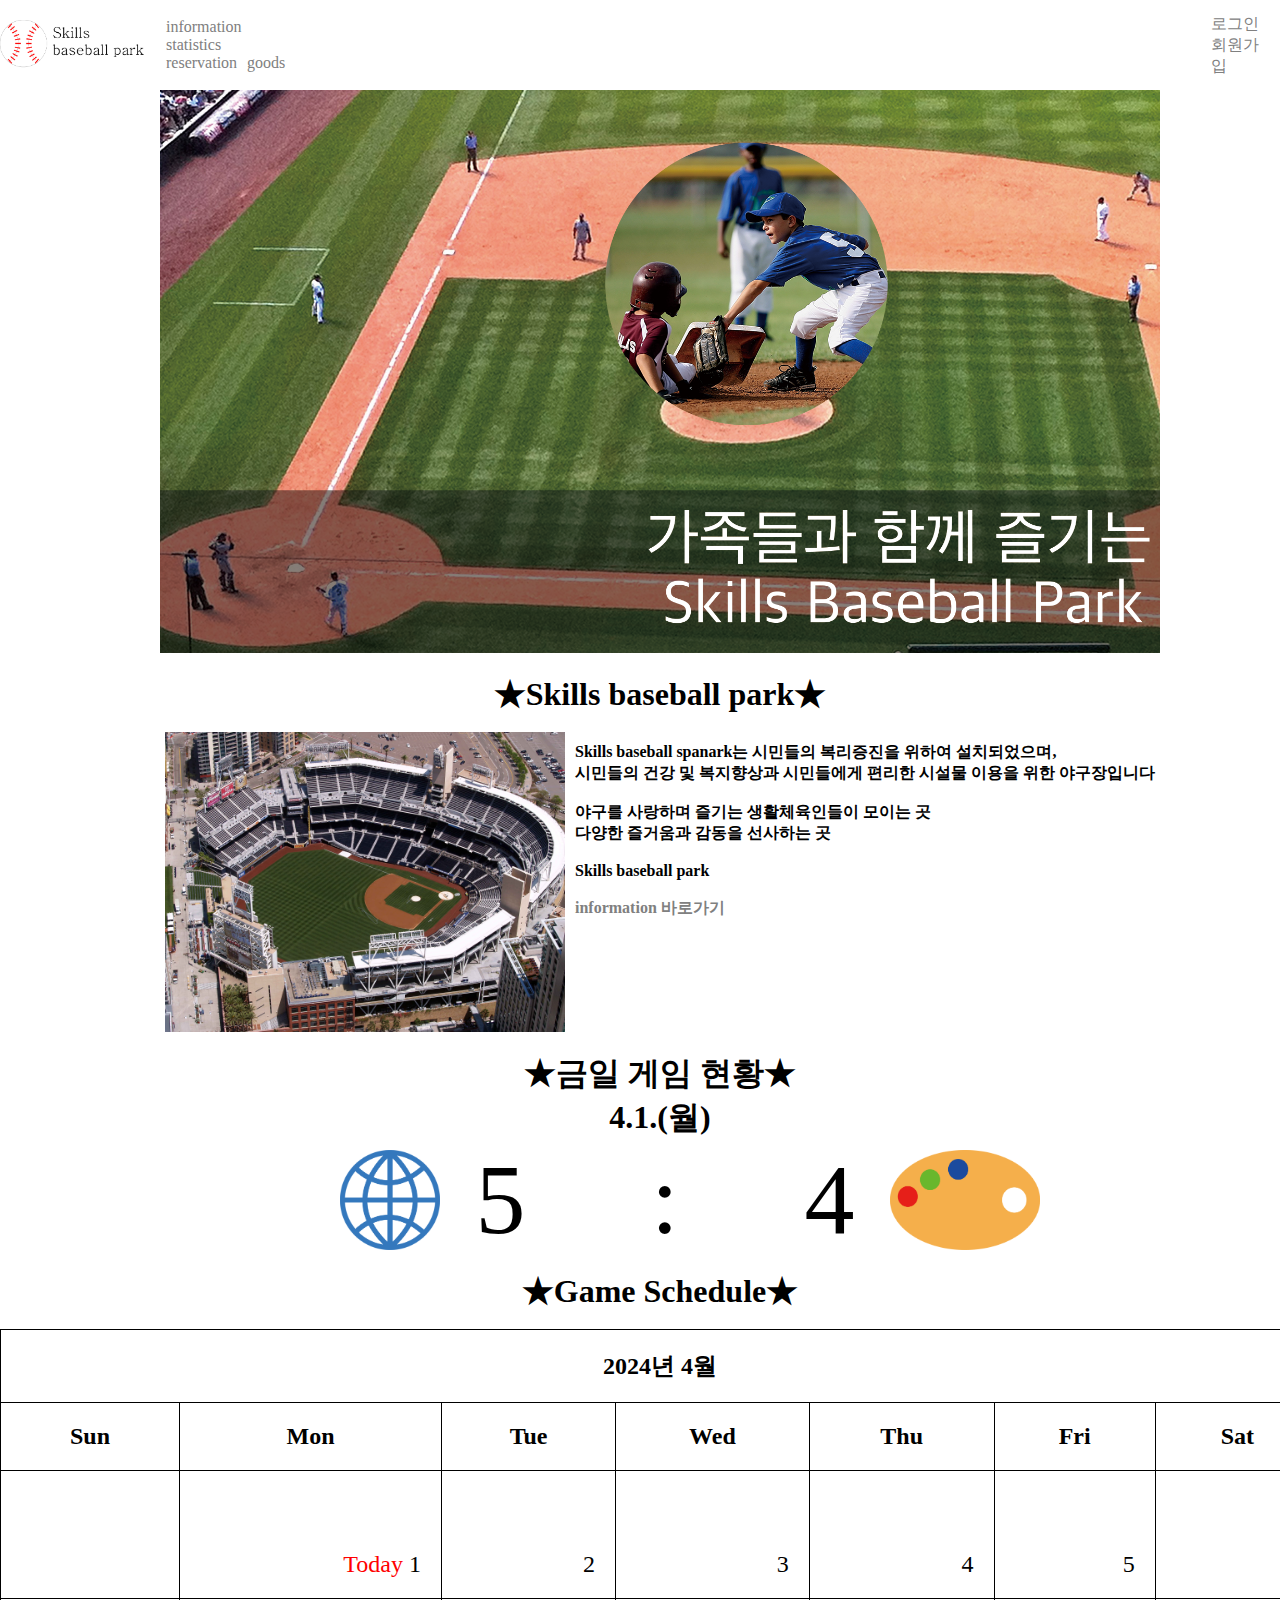
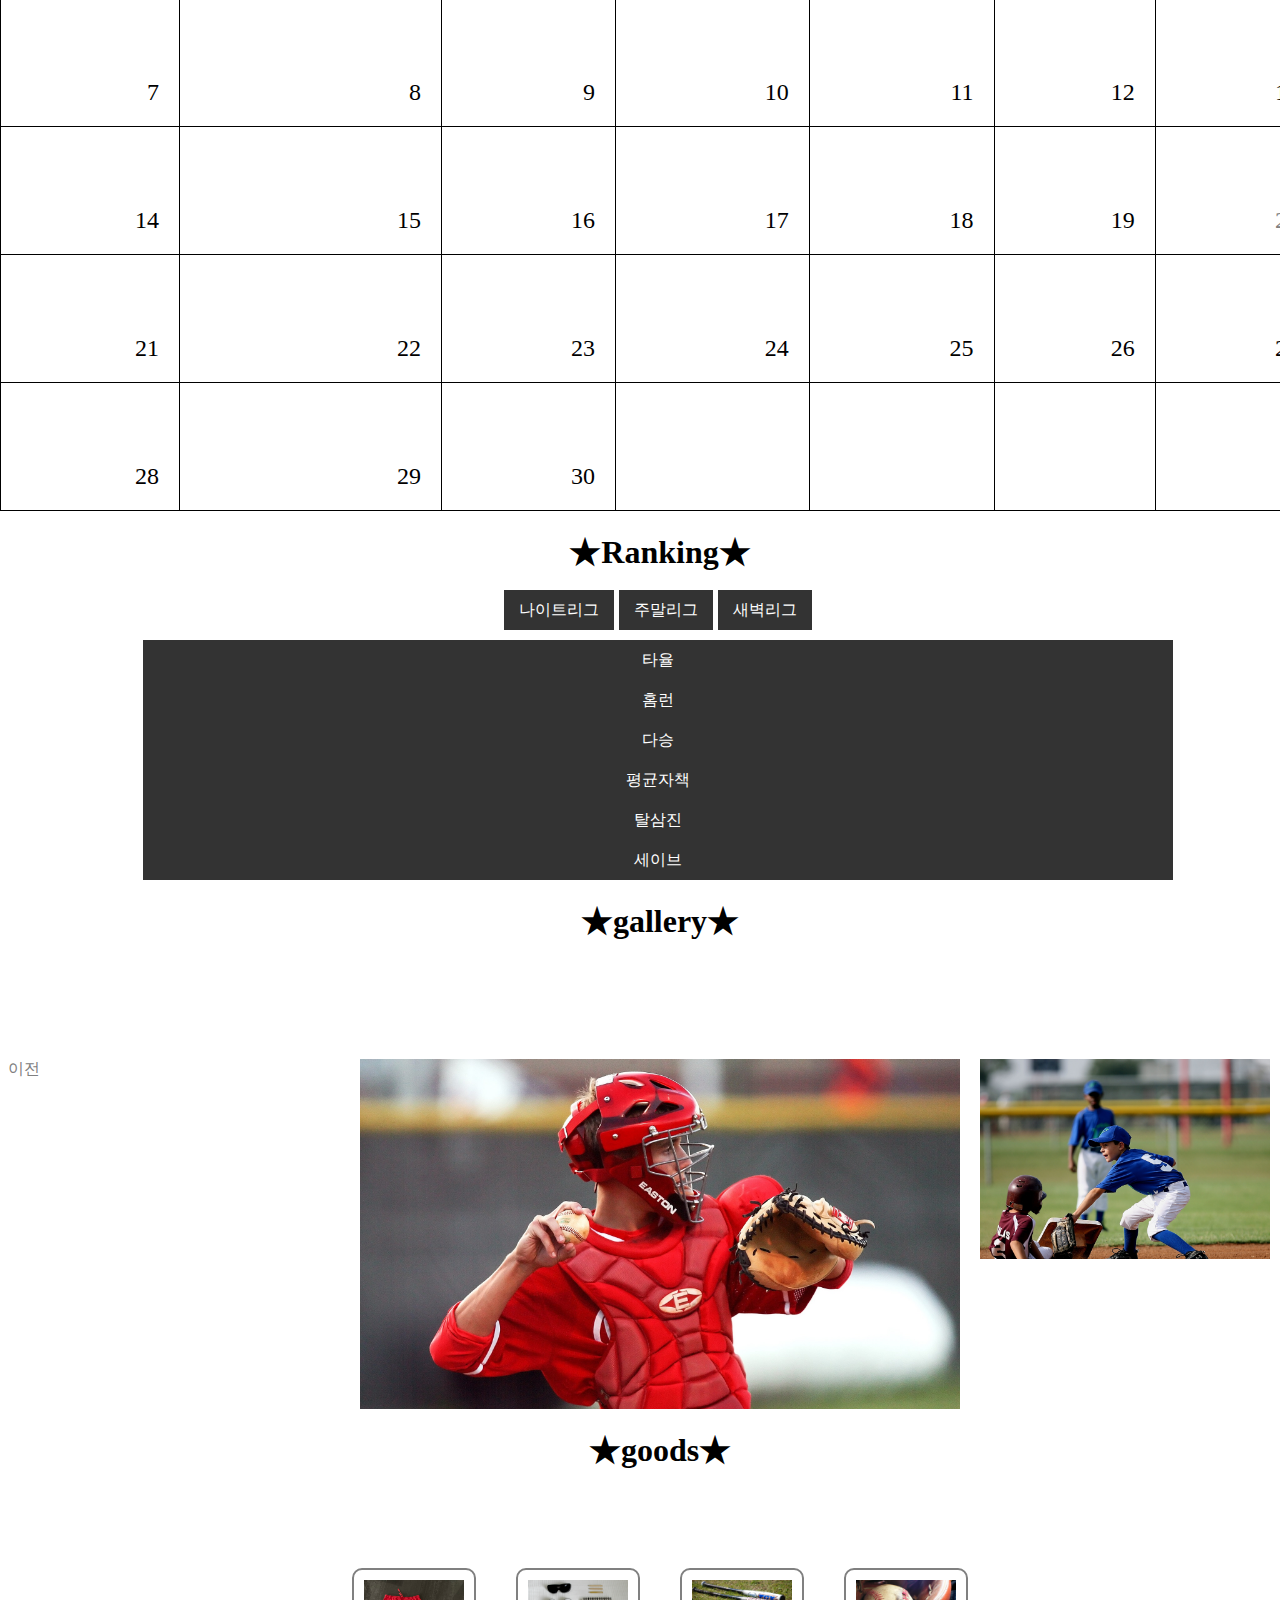
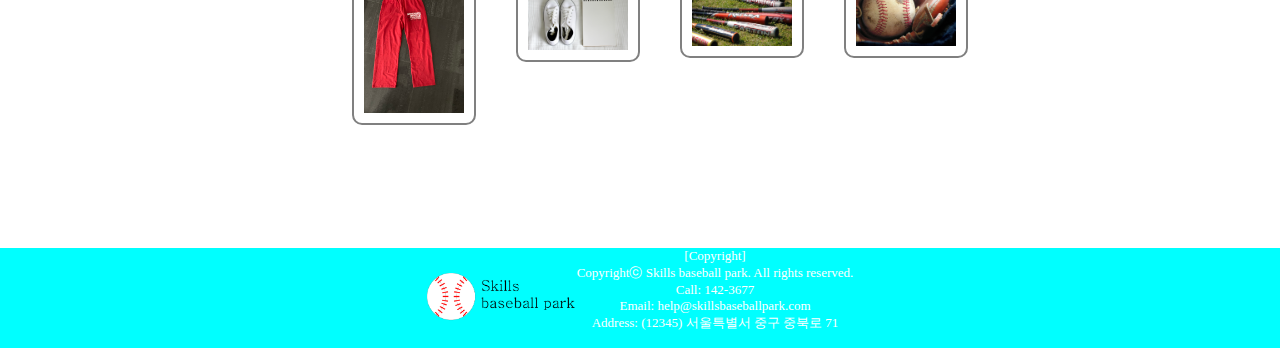
==== commit 25974266: "sub2.html에 헤더랑 푸터 추가" ====
--- a/index.html
+++ b/index.html
@@ -432,6 +432,7 @@
     </div>
     <!-- 모달 끝 -->
   </main>
+  <!-- 푸터 시작 -->
   <footer>
     <img src="./logo.png" alt="" class="logo" id="logo">
     <span>
@@ -442,10 +443,7 @@
       Address: (12345) 서울특별서 중구 중북로 71<br>
     </span>
   </footer>
+  <!-- 푸터 끝 -->
 </body>
-<!-- xampp에서 자동으로 생성된 코드입니다. -->
-<script>
-  const tlqkf = document.querySelector("#")
-</script>
 
 </html>--- a/style.css
+++ b/style.css
@@ -14,9 +14,7 @@
     position: fixed;
     z-index: 1;
 }
-body{
-    height: 1000px;
-}
+
 .logo {
     width: 150px;
     height: 50px;
@@ -571,4 +569,19 @@
     padding-top: 25px;
 }
 
-/* 푸터 영역 끝 */+/* 푸터 영역 끝 */
+
+/* sub01페이지 시작 */
+.introduceh1 {
+    margin-top: 100px;
+}
+
+.textbox {
+    width: 46%;
+    margin-left: 30px;
+}
+
+.textbox span {
+    font-size: 20px;
+}
+/* sub01페이지 끝 */